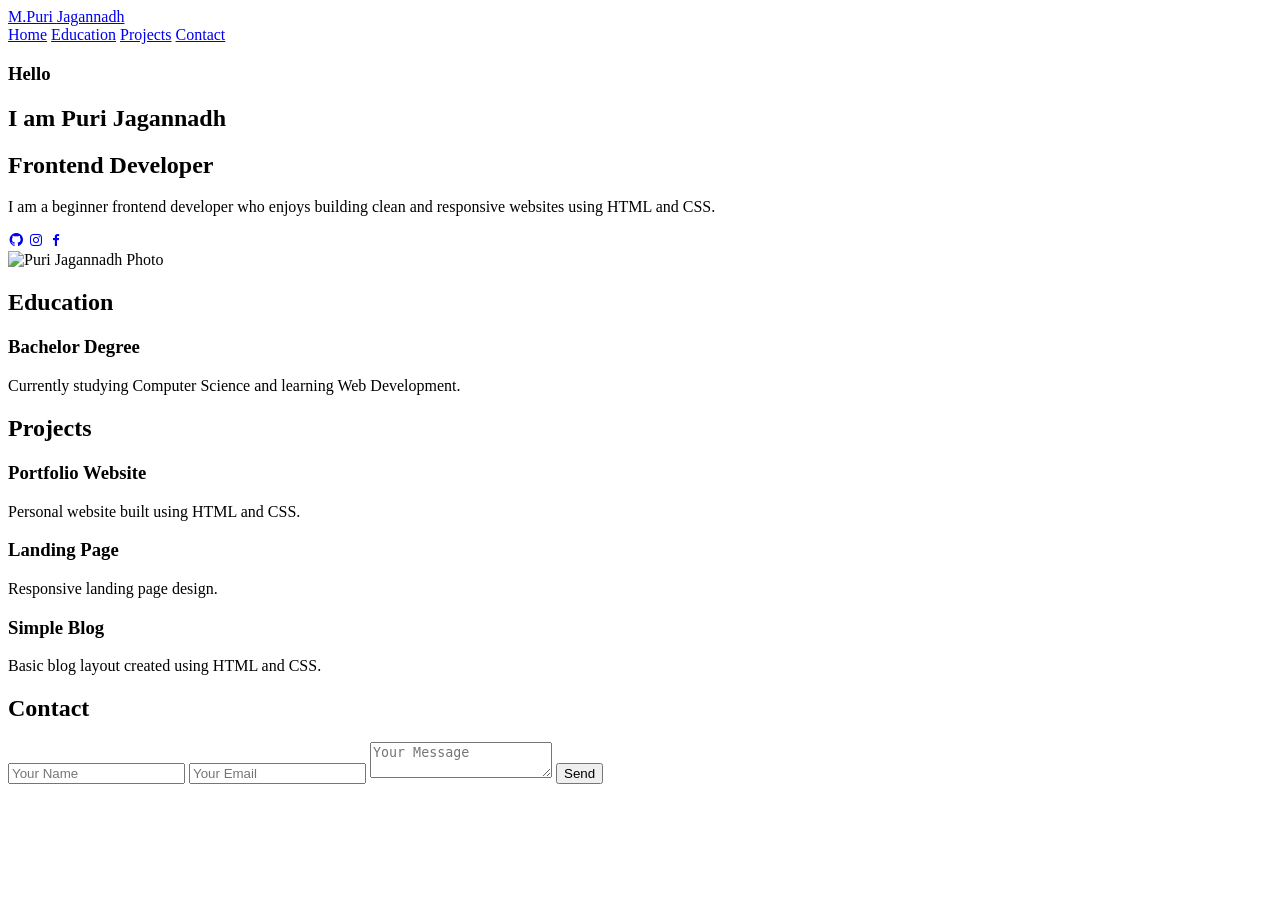
==== index.html @ 315b4337 "Rename Assignement-1.html to index.html" ====
<!DOCTYPE html>
<html lang="en">
<head>

<meta charset="UTF-8">
<meta name="viewport" content="width=device-width, initial-scale=1.0">

<title>Puri Jagannadh | Portfolio</title>

<link rel="stylesheet" href="style.css">

<link href="https://unpkg.com/boxicons@2.1.4/css/boxicons.min.css" rel="stylesheet">

</head>

<body>

<header class="header">

<a href="#" class="logo">M.Puri <span>Jagannadh</span></a>

<nav class="navbar">
<a href="#home">Home</a>
<a href="#education">Education</a>
<a href="#projects">Projects</a>
<a href="#contact">Contact</a>
</nav>

</header>


<section class="home" id="home">

<div class="home-content">

<h3>Hello</h3>

<h1>I am <span>Puri Jagannadh</span></h1>

<h2>Frontend Developer</h2>

<p>
I am a beginner frontend developer who enjoys building clean and
responsive websites using HTML and CSS.
</p>

<div class="social-icons">
<a href="https://github.com/PuriJagannadh22"><i class='bx bxl-github'></i></a>
<a href="https://www.instagram.com/_dattboii.puri_9/"><i class='bx bxl-instagram'></i></a>
<a href="https://www.facebook.com/profile.php?id=100018451591919"><i class='bx bxl-facebook'></i></a>
</div>

</div>


<div class="home-img">
<img src="C:\Users\mpuri\Downloads\WhatsApp Image 2026-03-16 at 9.58.36 PM.jpeg" alt="Puri Jagannadh Photo">
</div>

</section>


<section class="education" id="education">

<h2>Education</h2>

<div class="edu-box">
<h3>Bachelor Degree</h3>
<p>Currently studying Computer Science and learning Web Development.</p>
</div>

</section>


<section class="projects" id="projects">

<h2>Projects</h2>

<div class="project-container">

<div class="project-box">
<h3>Portfolio Website</h3>
<p>Personal website built using HTML and CSS.</p>
</div>

<div class="project-box">
<h3>Landing Page</h3>
<p>Responsive landing page design.</p>
</div>

<div class="project-box">
<h3>Simple Blog</h3>
<p>Basic blog layout created using HTML and CSS.</p>
</div>

</div>

</section>


<section class="contact" id="contact">

<h2>Contact</h2>

<form>

<input type="text" placeholder="Your Name">

<input type="email" placeholder="Your Email">

<textarea placeholder="Your Message"></textarea>

<button type="submit">Send</button>

</form>

</section>



</body>
</html>
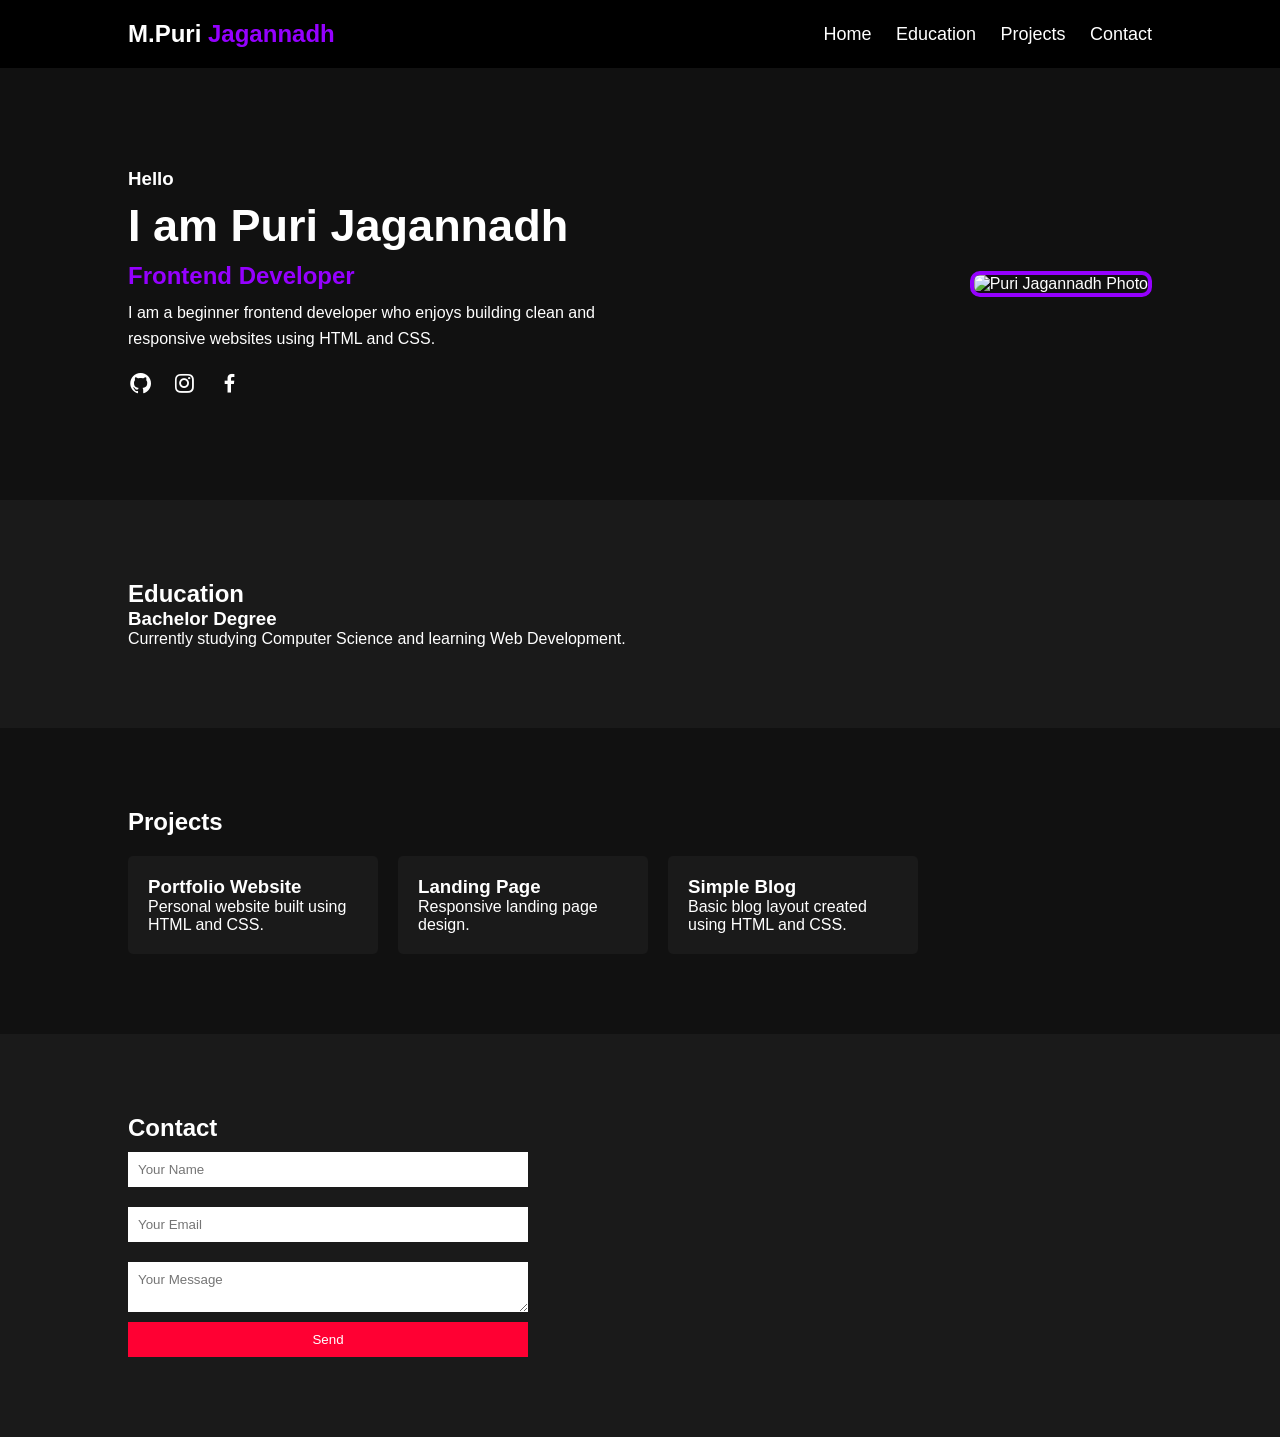
==== commit a614bdbe: "Update index.html" ====
--- a/index.html
+++ b/index.html
@@ -54,7 +54,7 @@
 
 
 <div class="home-img">
-<img src="C:\Users\mpuri\Downloads\WhatsApp Image 2026-03-16 at 9.58.36 PM.jpeg" alt="Puri Jagannadh Photo">
+<img src="WhatsApp Image 2026-03-16 at 9.58.36 PM.jpeg" alt="Puri Jagannadh Photo">
 </div>
 
 </section>
--- a/style.css
+++ b/style.css
@@ -0,0 +1,157 @@
+*{
+margin:0;
+padding:0;
+box-sizing:border-box;
+font-family:Arial, Helvetica, sans-serif;
+text-decoration:none;
+}
+
+body{
+background:#111;
+color:white;
+}
+
+
+
+.header{
+display:flex;
+justify-content:space-between;
+align-items:center;
+padding:20px 10%;
+background:black;
+}
+
+.logo{
+font-size:24px;
+font-weight:bold;
+color:rgb(255, 255, 255);
+}
+
+.logo span{
+color:#9500ff;
+}
+
+.navbar a{
+margin-left:20px;
+color:white;
+font-size:18px;
+}
+
+.navbar a:hover{
+color:#9500ff;
+}
+
+
+
+.home{
+display:flex;
+justify-content:space-between;
+align-items:center;
+padding:100px 10%;
+}
+
+.home-content{
+max-width:500px;
+}
+
+.home h1{
+font-size:45px;
+margin:10px 0;
+}
+
+.home h2{
+color:#9500ff;
+margin-bottom:10px;
+}
+
+.home p{
+line-height:1.6;
+}
+
+
+
+.home-img img{
+width:200px;
+height:240px;
+object-fit:cover;
+border-radius:10px;
+border:4px solid #9500ff;
+}
+
+
+
+.social-icons{
+margin-top:20px;
+}
+
+.social-icons a{
+font-size:25px;
+margin-right:15px;
+color:white;
+}
+
+.social-icons a:hover{
+color:#9500ff;
+}
+
+
+
+.education{
+padding:80px 10%;
+background:#1a1a1a;
+}
+
+
+
+.projects{
+padding:80px 10%;
+}
+
+.project-container{
+display:flex;
+gap:20px;
+flex-wrap:wrap;
+margin-top:20px;
+}
+
+.project-box{
+background:#1a1a1a;
+padding:20px;
+width:250px;
+border-radius:5px;
+}
+
+
+
+.contact{
+padding:80px 10%;
+background:#1a1a1a;
+}
+
+form{
+display:flex;
+flex-direction:column;
+max-width:400px;
+}
+
+form input,
+form textarea{
+margin:10px 0;
+padding:10px;
+border:none;
+}
+
+button{
+padding:10px;
+background:#ff0033;
+color:white;
+border:none;
+}
+
+
+
+footer{
+text-align:center;
+padding:20px;
+background:black;
+}
